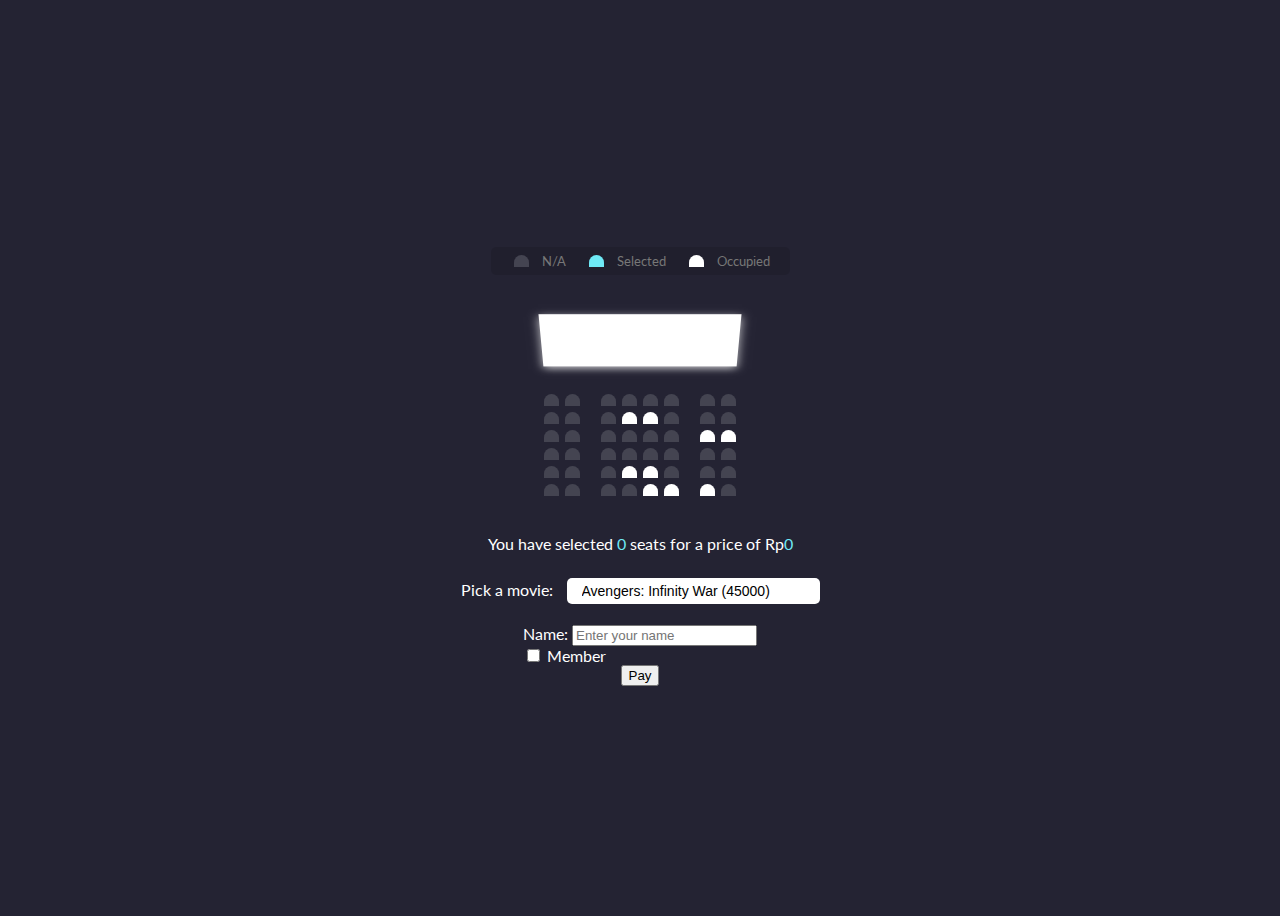
==== book.html @ 2c21bc81 "Add files via upload" ====
<!DOCTYPE html>
<html lang="en">
  <head>
    <meta charset="UTF-8" />
    <meta http-equiv="X-UA-Compatible" content="IE=edge" />
    <meta name="viewport" content="width=device-width, initial-scale=1.0" />
    <link rel="stylesheet" href="book.css" />
    <title>Movie Seat Booking</title>
  </head>
  <body>
    </div>

    <ul class="showcase">
      <li>
        <div class="seat"></div>
        <small>N/A</small>
      </li>

      <li>
        <div class="seat selected"></div>
        <small>Selected</small>
      </li>

      <li>
        <div class="seat occupied"></div>
        <small>Occupied</small>
      </li>
    </ul>

    <div class="container">
      <div class="screen"></div>
      <div class="row">
        <div class="seat"></div>
        <div class="seat"></div>
        <div class="seat"></div>
        <div class="seat"></div>
        <div class="seat"></div>
        <div class="seat"></div>
        <div class="seat"></div>
        <div class="seat"></div>
      </div>
      <div class="row">
        <div class="seat"></div>
        <div class="seat"></div>
        <div class="seat"></div>
        <div class="seat occupied"></div>
        <div class="seat occupied"></div>
        <div class="seat"></div>
        <div class="seat"></div>
        <div class="seat"></div>
      </div>

      <div class="row">
        <div class="seat"></div>
        <div class="seat"></div>
        <div class="seat"></div>
        <div class="seat"></div>
        <div class="seat"></div>
        <div class="seat"></div>
        <div class="seat occupied"></div>
        <div class="seat occupied"></div>
      </div>

      <div class="row">
        <div class="seat"></div>
        <div class="seat"></div>
        <div class="seat"></div>
        <div class="seat"></div>
        <div class="seat"></div>
        <div class="seat"></div>
        <div class="seat"></div>
        <div class="seat"></div>
      </div>

      <div class="row">
        <div class="seat"></div>
        <div class="seat"></div>
        <div class="seat"></div>
        <div class="seat occupied"></div>
        <div class="seat occupied"></div>
        <div class="seat"></div>
        <div class="seat"></div>
        <div class="seat"></div>
      </div>

      <div class="row">
        <div class="seat"></div>
        <div class="seat"></div>
        <div class="seat"></div>
        <div class="seat"></div>
        <div class="seat occupied"></div>
        <div class="seat occupied"></div>
        <div class="seat occupied"></div>
        <div class="seat"></div>
      </div>
    </div>

    <p class="text">
      You have selected <span id="count">0</span> seats for a price of Rp<span id="total">0</span>
    </p>
    <body>
      <div class="movie-container">
        <label for="movie">Pick a movie:</label>
        <select id="movie">
          <option value="10">Avengers: Infinity War (45000)</option>
          <option value="12">Venom (45000)</option>
          <option value="8">Spiderman: Far From Home(45000)</option>
          <option value="9">Dunkrik (45000)</option>
          <option value="10">John Wick(45000)</option>
          <option value="11">Batman(45000)</option>
        </select>
      </div>
    
      <!-- Other HTML code -->
    
      <div class="customer-details">
        <div class="input-field">
          <label for="name">Name:</label>
          <input type="text" id="name" placeholder="Enter your name" />
        </div>
        <div class="checkbox-field">
          <input type="checkbox" id="membership" />
          <label for="membership">Member</label>
        </div>
      </div>
    
      <!-- Other HTML code -->
    
      <button id="pay">Pay</button>
    
      <script src="book.js"></script>
    </body>
</html>
---- book.css ----
@import url('https://fonts.googleapis.com/css?family=Lato&display=swap');

* {
  box-sizing: border-box;
}

body {
  background-color: #242333;
  display: flex;
  flex-direction: column;
  color: white;
  align-items: center;
  justify-content: center;
  height: 100vh;
  font-family: 'Lato', 'sans-serif';
}

.movie-container {
  margin: 20px 0;
}

.movie-container select {
  background-color: #fff;
  border: 0;
  border-radius: 5px;
  font-size: 14px;
  margin-left: 10px;
  padding: 5px 15px 5px 15px;
  -moz-appearance: none;
  -webkit-appearance: none;
  appearance: none;
}

.container {
  perspective: 1000px;
  margin-bottom: 30px;
}

.seat {
  background-color: #444451;
  height: 12px;
  width: 15px;
  margin: 3px;
  border-top-left-radius: 10px;
  border-top-right-radius: 10px;
}

.seat.selected {
  background-color: #6feaf6;
}

.seat.occupied {
  background-color: #fff;
}

.seat:nth-of-type(2) {
  margin-right: 18px;
}

.seat:nth-last-of-type(2) {
  margin-left: 18px;
}

.seat:not(.occupied):hover {
  cursor: pointer;
  transform: scale(1.2);
}

.showcase .seat:not(.occupied):hover {
  cursor: default;
  transform: scale(1);
}

.showcase {
  background-color: rgba(0, 0, 0, 0.1);
  padding: 5px 10px;
  border-radius: 5px;
  color: #777;
  list-style-type: none;
  display: flex;
  justify-content: space-between;
}

.showcase li {
  display: flex;
  align-items: center;
  justify-content: center;
  margin: 0 10px;
}

.showcase li small {
  margin-left: 10px;
}

.row {
  display: flex;
}

.screen {
  background-color: #fff;
  height: 70px;
  width: 100%;
  margin: 15px 0;
  transform: rotateX(-45deg);
  box-shadow: 0 3px 10px rgba(255, 255, 255, 0.75);
}

p.text {
  margin: 5px 0;
}

p.text span {
  color: #6feaf6;
  
}
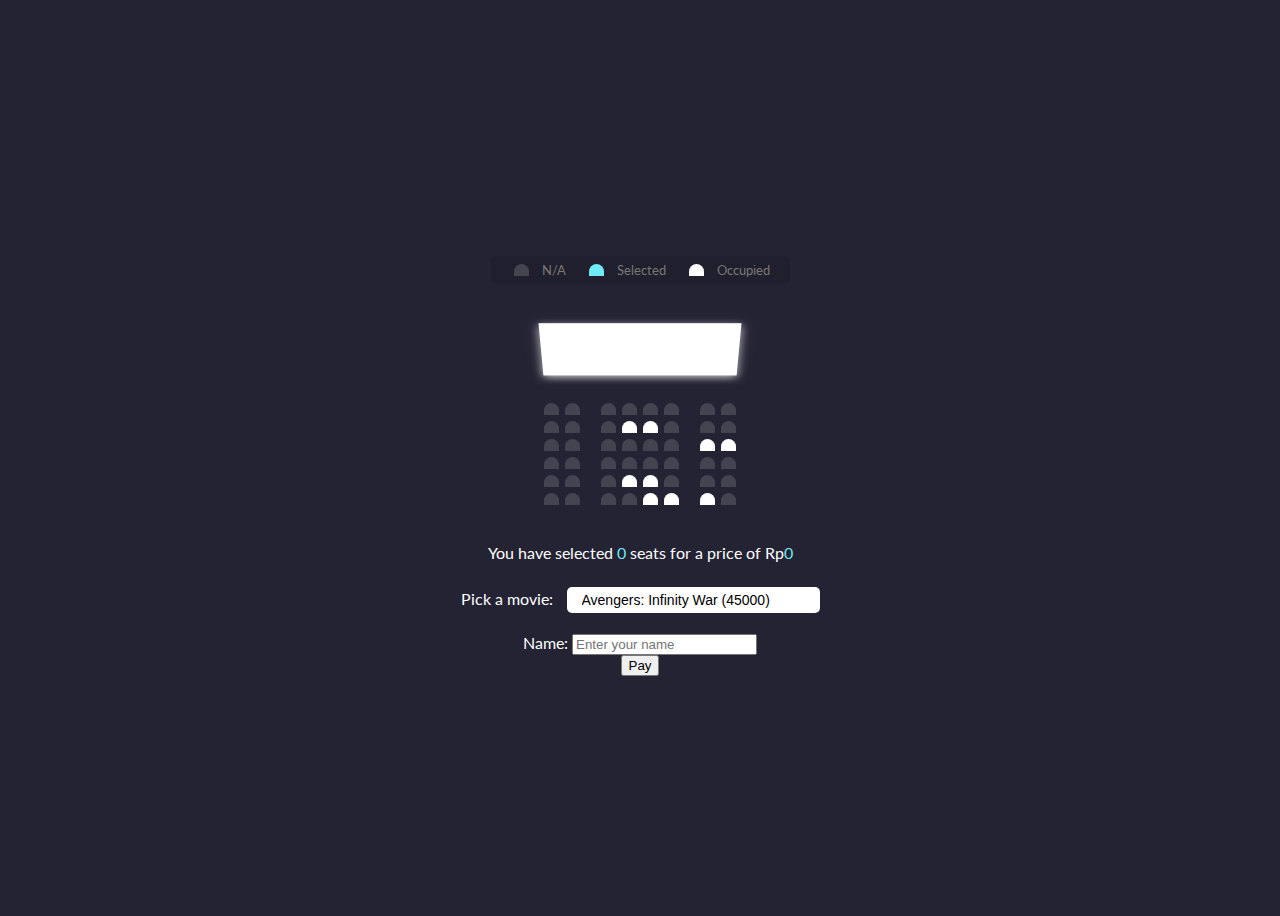
==== commit a11044ef: "Add files via upload" ====
--- a/book.html
+++ b/book.html
@@ -118,9 +118,6 @@
           <label for="name">Name:</label>
           <input type="text" id="name" placeholder="Enter your name" />
         </div>
-        <div class="checkbox-field">
-          <input type="checkbox" id="membership" />
-          <label for="membership">Member</label>
         </div>
       </div>
     
